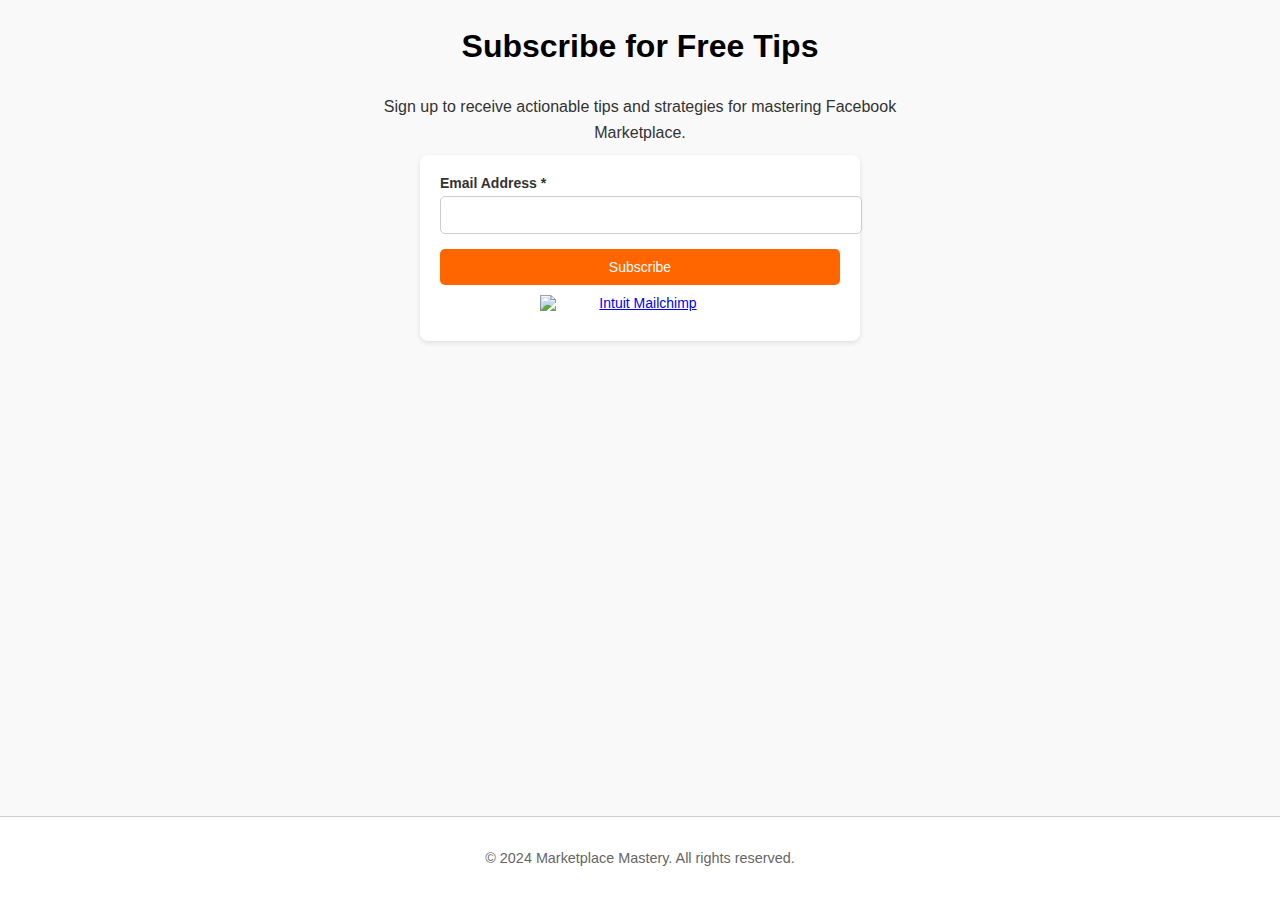
==== signup.html @ 67e74a27 "edited the free form" ====
<!DOCTYPE html>
<html lang="en">
<head>
  <meta charset="UTF-8">
  <meta name="viewport" content="width=device-width, initial-scale=1.0">
  <title>Sign Up for Free</title>
  <link rel="stylesheet" href="styles.css">
  <link href="//cdn-images.mailchimp.com/embedcode/classic-061523.css" rel="stylesheet" type="text/css">
</head>
<body>

<!-- Signup Form Section -->
<section id="mc_embed">
  <h1>Subscribe for Free Tips</h1>
  <p>Sign up to receive actionable tips and strategies for mastering Facebook Marketplace.</p>
  <div id="mc_embed_shell">
    <div id="mc_embed_signup">
      <form action="https://yahoo.us5.list-manage.com/subscribe/post?u=352c195fdf566f561b95b428e&amp;id=1971d0fed3&amp;f_id=0099b8edf0" method="post" id="mc-embedded-subscribe-form" name="mc-embedded-subscribe-form" class="validate" target="_blank">
        <div id="mc_embed_signup_scroll">
          <div class="mc-field-group">
            <label for="mce-EMAIL">Email Address <span class="asterisk">*</span></label>
            <input type="email" name="EMAIL" class="required email" id="mce-EMAIL" required>
          </div>
          <div id="mce-responses" class="clear foot">
            <div class="response" id="mce-error-response" style="display: none;"></div>
            <div class="response" id="mce-success-response" style="display: none;"></div>
          </div>
          <div aria-hidden="true" style="position: absolute; left: -5000px;">
            <input type="text" name="b_352c195fdf566f561b95b428e_1971d0fed3" tabindex="-1" value="">
          </div>
          <div class="optionalParent">
            <div class="clear foot">
              <input type="submit" name="subscribe" id="mc-embedded-subscribe" class="button" value="Subscribe">
              <p>
                <a href="http://eepurl.com/i5wBSA" title="Mailchimp - email marketing made easy and fun">
                  <img class="refferal_badge" src="https://digitalasset.intuit.com/render/content/dam/intuit/mc-fe/en_us/images/intuit-mc-rewards-text-dark.svg" alt="Intuit Mailchimp">
                </a>
              </p>
            </div>
          </div>
        </div>
      </form>
    </div>
  </div>
</section>

<!-- Footer -->
<footer>
  <p>&copy; 2024 Marketplace Mastery. All rights reserved.</p>
</footer>

<!-- Mailchimp Scripts -->
<script type="text/javascript" src="//s3.amazonaws.com/downloads.mailchimp.com/js/mc-validate.js"></script>
<script type="text/javascript">
  (function($) {
    window.fnames = new Array();
    window.ftypes = new Array();
    fnames[0] = 'EMAIL';
    ftypes[0] = 'email';
    fnames[1] = 'FNAME';
    ftypes[1] = 'text';
    fnames[2] = 'LNAME';
    ftypes[2] = 'text';
  }(jQuery));
  var $mcj = jQuery.noConflict(true);
</script>

</body>
</html>
---- styles.css ----
/* General Styles */
body {
  font-family: 'Arial', sans-serif;
  margin: 0;
  padding: 0;
  background-color: #f9f9f9;
  color: #333;
  line-height: 1.6;
  display: flex;
  flex-direction: column;
  min-height: 100vh; /* Ensures the body stretches to full viewport height */
}

h1, h2, h3 {
  color: #000;
  text-align: center;
}

p {
  text-align: center;
  max-width: 600px;
  margin: 10px auto;
}

/* Hero Section */
.hero {
  background-color: #fff;
  padding: 50px 20px;
  text-align: center;
  border-bottom: 2px solid #f0f0f0;
}

.hero h1 {
  font-size: 2.5em;
  margin-bottom: 20px;
}

.hero p {
  font-size: 1.2em;
  margin-bottom: 30px;
}

.cta-buttons {
  margin-top: 20px;
}

.btn {
  display: inline-block;
  padding: 15px 30px;
  font-size: 1em;
  text-decoration: none;
  border-radius: 5px;
  transition: background-color 0.3s;
}

.primary-btn {
  background-color: #ff6600;
  color: #fff;
}

.primary-btn:hover {
  background-color: #e65c00;
}

.secondary-btn {
  background-color: #0073e6;
  color: #fff;
}

.secondary-btn:hover {
  background-color: #005bb5;
}

.tertiary-btn {
  background-color: #28a745;
  color: #fff;
}

.tertiary-btn:hover {
  background-color: #218838;
}

/* About Section */
.about {
  padding: 40px 20px;
}

.about p {
  font-size: 1.1em;
}

/* Packages Section */
.packages {
  padding: 40px 20px;
}

.package-cards {
  display: flex;
  justify-content: center;
  gap: 20px;
  flex-wrap: wrap;
}

.package-card {
  background-color: #fff;
  padding: 20px;
  border-radius: 10px;
  box-shadow: 0 4px 6px rgba(0, 0, 0, 0.1);
  text-align: center;
  width: 300px;
}

.package-card h3 {
  font-size: 1.8em;
  margin-bottom: 15px;
}

.package-card p {
  font-size: 1em;
  margin-bottom: 20px;
}

.package-card .price {
  font-size: 1.5em;
  font-weight: bold;
  color: #ff6600;
}

/* Testimonials Section */
.testimonials {
  padding: 40px 20px;
  background-color: #f5f5f5;
}

.testimonial-cards {
  display: flex;
  justify-content: center;
  gap: 20px;
  flex-wrap: wrap;
}

.testimonial-card {
  background-color: #fff;
  padding: 20px;
  border-radius: 10px;
  box-shadow: 0 4px 6px rgba(0, 0, 0, 0.1);
  text-align: center;
  width: 300px;
}

.testimonial-card p {
  font-size: 1.1em;
  margin-bottom: 10px;
  font-style: italic;
}

.testimonial-card strong {
  font-size: 1em;
  color: #555;
}

/* Mailchimp Embed Form Styling */
#mc_embed_signup {
  background: #fff;
  clear: left;
  font: 14px Helvetica, Arial, sans-serif;
  width: 100%; /* Let it scale responsively */
  max-width: 400px; /* Restrict the width */
  margin: 0 auto; /* Center the form */
  padding: 20px; /* Add some padding for a neat appearance */
  border-radius: 8px; /* Rounded corners for modern look */
  box-shadow: 0 2px 5px rgba(0, 0, 0, 0.1); /* Subtle shadow for depth */
}

#mc_embed_signup h2 {
  text-align: center;
  font-size: 1.5em;
  margin-bottom: 20px;
}

#mc_embed_signup .mc-field-group {
  margin-bottom: 15px;
}

#mc_embed_signup label {
  font-weight: bold;
  display: block;
  margin-bottom: 5px;
}

#mc_embed_signup input[type="email"] {
  width: 100%;
  padding: 10px;
  border: 1px solid #ccc;
  border-radius: 5px;
  font-size: 1em;
}

#mc_embed_signup .button {
  width: 100%;
  background-color: #ff6600;
  color: white;
  padding: 10px;
  font-size: 1em;
  border: none;
  border-radius: 5px;
  cursor: pointer;
  text-align: center;
  transition: background-color 0.3s;
}

#mc_embed_signup .button:hover {
  background-color: #e65c00;
}

#mc_embed_signup .refferal_badge {
  display: block;
  margin: 10px auto;
  max-width: 200px;
  height: auto;
}

/* Footer Styling */
footer {
  margin-top: auto; /* Pushes the footer to the bottom */
  background-color: #fff;
  text-align: center;
  padding: 20px;
  font-size: 0.9em;
  color: #666;
  border-top: 1px solid #ccc;
}
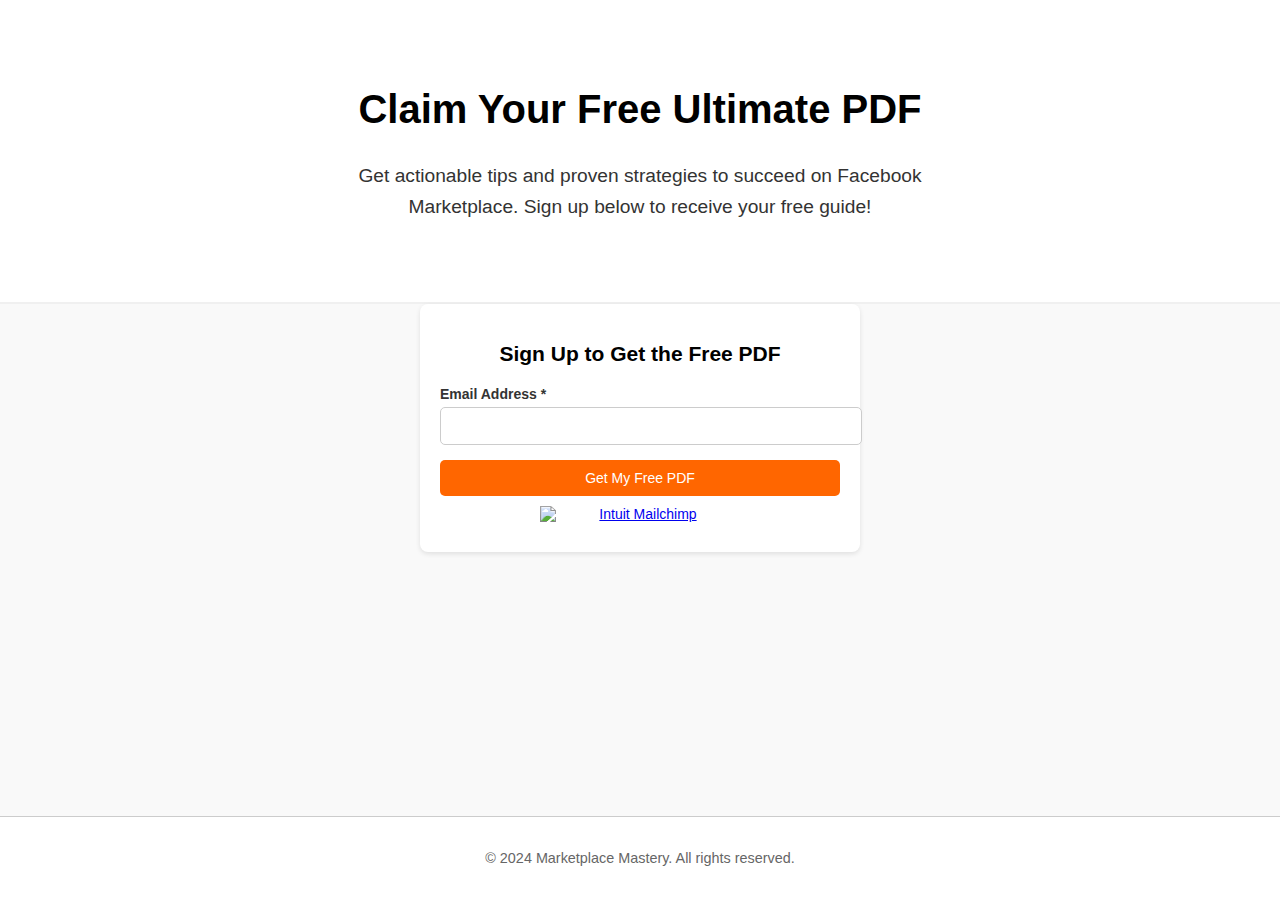
==== commit a593c8c8: "changes made" ====
--- a/signup.html
+++ b/signup.html
@@ -3,20 +3,27 @@
 <head>
   <meta charset="UTF-8">
   <meta name="viewport" content="width=device-width, initial-scale=1.0">
-  <title>Sign Up for Free</title>
+  <title>Get Your Free PDF</title>
   <link rel="stylesheet" href="styles.css">
   <link href="//cdn-images.mailchimp.com/embedcode/classic-061523.css" rel="stylesheet" type="text/css">
 </head>
 <body>
 
+<!-- Header Section -->
+<header class="hero">
+  <div class="hero-content">
+    <h1>Claim Your Free Ultimate PDF</h1>
+    <p>Get actionable tips and proven strategies to succeed on Facebook Marketplace. Sign up below to receive your free guide!</p>
+  </div>
+</header>
+
 <!-- Signup Form Section -->
 <section id="mc_embed">
-  <h1>Subscribe for Free Tips</h1>
-  <p>Sign up to receive actionable tips and strategies for mastering Facebook Marketplace.</p>
   <div id="mc_embed_shell">
     <div id="mc_embed_signup">
       <form action="https://yahoo.us5.list-manage.com/subscribe/post?u=352c195fdf566f561b95b428e&amp;id=1971d0fed3&amp;f_id=0099b8edf0" method="post" id="mc-embedded-subscribe-form" name="mc-embedded-subscribe-form" class="validate" target="_blank">
         <div id="mc_embed_signup_scroll">
+          <h2>Sign Up to Get the Free PDF</h2>
           <div class="mc-field-group">
             <label for="mce-EMAIL">Email Address <span class="asterisk">*</span></label>
             <input type="email" name="EMAIL" class="required email" id="mce-EMAIL" required>
@@ -30,7 +37,7 @@
           </div>
           <div class="optionalParent">
             <div class="clear foot">
-              <input type="submit" name="subscribe" id="mc-embedded-subscribe" class="button" value="Subscribe">
+              <input type="submit" name="subscribe" id="mc-embedded-subscribe" class="button" value="Get My Free PDF">
               <p>
                 <a href="http://eepurl.com/i5wBSA" title="Mailchimp - email marketing made easy and fun">
                   <img class="refferal_badge" src="https://digitalasset.intuit.com/render/content/dam/intuit/mc-fe/en_us/images/intuit-mc-rewards-text-dark.svg" alt="Intuit Mailchimp">
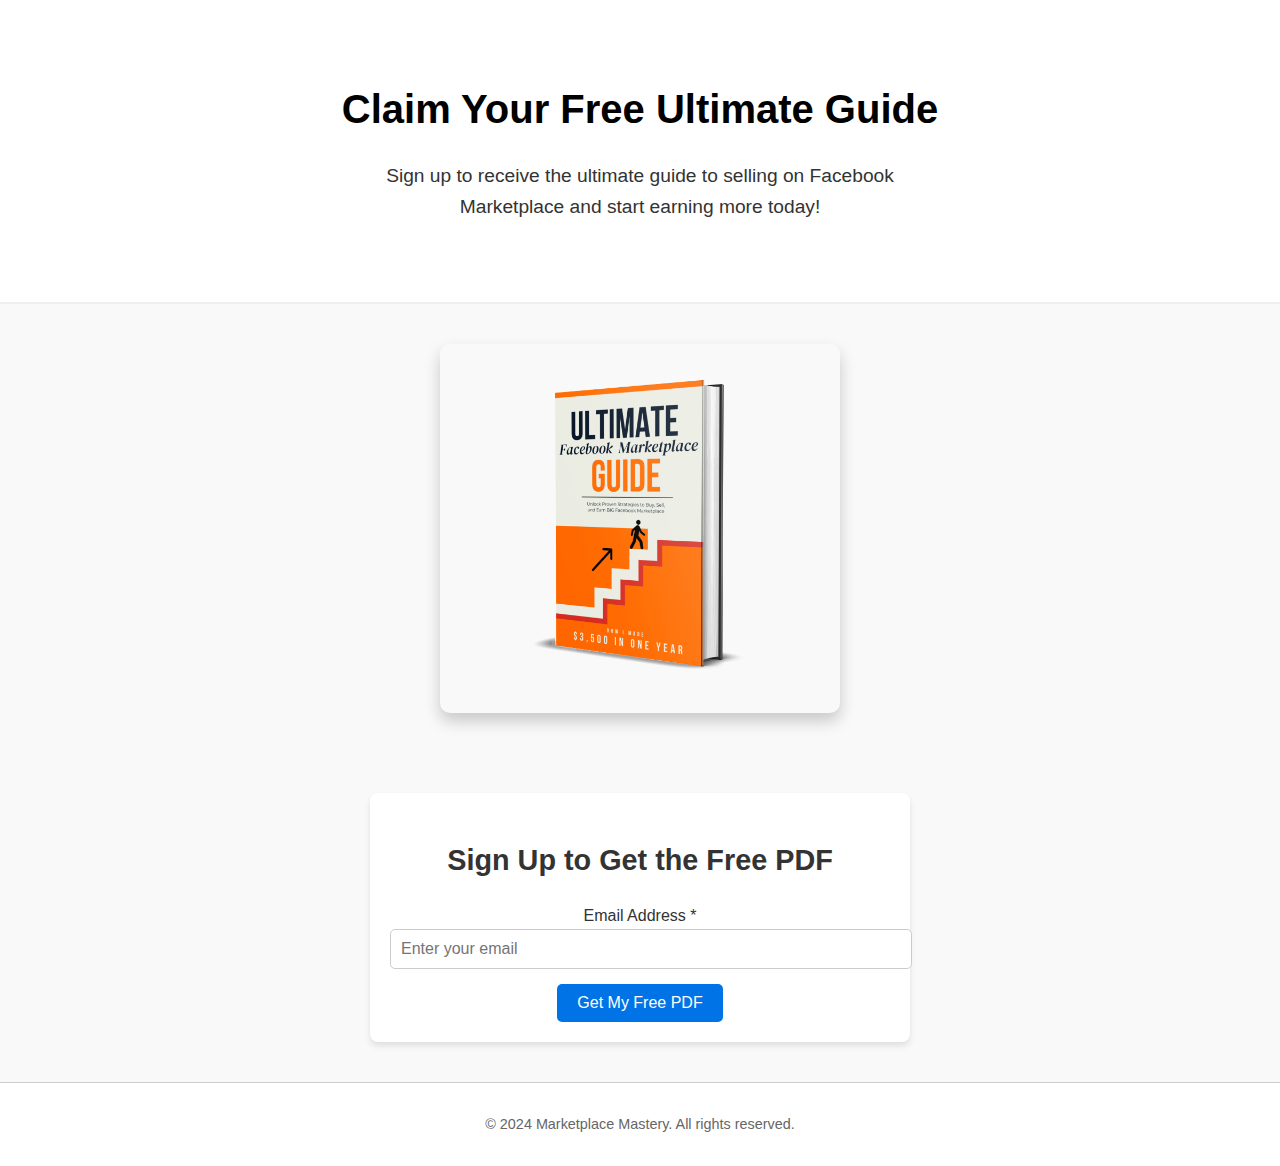
==== commit 9955834a: "added picture fixed ui" ====
--- a/signup.html
+++ b/signup.html
@@ -12,12 +12,17 @@
 <!-- Header Section -->
 <header class="hero">
   <div class="hero-content">
-    <h1>Claim Your Free Ultimate PDF</h1>
-    <p>Get actionable tips and proven strategies to succeed on Facebook Marketplace. Sign up below to receive your free guide!</p>
+    <h1>Claim Your Free Ultimate Guide</h1>
+    <p>Sign up to receive the ultimate guide to selling on Facebook Marketplace and start earning more today!</p>
   </div>
 </header>
 
-<!-- Signup Form Section -->
+<!-- Book Cover Section -->
+<section class="pdf-showcase">
+  <img src="Assets/BookCover.png" alt="Ultimate Facebook Marketplace Guide" class="pdf-large-cover">
+</section>
+
+<!-- Corrected Mailchimp Signup Form Section -->
 <section id="mc_embed">
   <div id="mc_embed_shell">
     <div id="mc_embed_signup">
@@ -26,23 +31,18 @@
           <h2>Sign Up to Get the Free PDF</h2>
           <div class="mc-field-group">
             <label for="mce-EMAIL">Email Address <span class="asterisk">*</span></label>
-            <input type="email" name="EMAIL" class="required email" id="mce-EMAIL" required>
+            <input type="email" name="EMAIL" class="required email" id="mce-EMAIL" placeholder="Enter your email" required>
           </div>
           <div id="mce-responses" class="clear foot">
-            <div class="response" id="mce-error-response" style="display: none;"></div>
-            <div class="response" id="mce-success-response" style="display: none;"></div>
+            <div class="response" id="mce-error-response" style="display:none;"></div>
+            <div class="response" id="mce-success-response" style="display:none;"></div>
           </div>
-          <div aria-hidden="true" style="position: absolute; left: -5000px;">
+          <div aria-hidden="true" style="position:absolute; left:-5000px;">
             <input type="text" name="b_352c195fdf566f561b95b428e_1971d0fed3" tabindex="-1" value="">
           </div>
           <div class="optionalParent">
             <div class="clear foot">
               <input type="submit" name="subscribe" id="mc-embedded-subscribe" class="button" value="Get My Free PDF">
-              <p>
-                <a href="http://eepurl.com/i5wBSA" title="Mailchimp - email marketing made easy and fun">
-                  <img class="refferal_badge" src="https://digitalasset.intuit.com/render/content/dam/intuit/mc-fe/en_us/images/intuit-mc-rewards-text-dark.svg" alt="Intuit Mailchimp">
-                </a>
-              </p>
             </div>
           </div>
         </div>
--- a/styles.css
+++ b/styles.css
@@ -126,6 +126,16 @@
   color: #ff6600;
 }
 
+/* PDF Cover Styling */
+.pdf-cover {
+  display: block;
+  margin: 20px auto;
+  max-width: 200px; /* Adjust width for consistency */
+  height: auto;
+  box-shadow: 0 4px 6px rgba(0, 0, 0, 0.1); /* Subtle shadow for depth */
+  border-radius: 5px; /* Optional rounded corners */
+}
+
 /* Testimonials Section */
 .testimonials {
   padding: 40px 20px;
@@ -159,33 +169,74 @@
   color: #555;
 }
 
-/* Mailchimp Embed Form Styling */
+/* Footer Styling */
+footer {
+  margin-top: auto; /* Pushes the footer to the bottom */
+  background-color: #fff;
+  text-align: center;
+  padding: 20px;
+  font-size: 0.9em;
+  color: #666;
+  border-top: 1px solid #ccc;
+}
+
+/* Showcase for Larger PDF Cover */
+.pdf-showcase {
+  display: flex;
+  justify-content: center;
+  align-items: center;
+  padding: 40px 20px;
+  background-color: #f9f9f9; /* Light background for contrast */
+}
+
+.pdf-large-cover {
+  max-width: 400px; /* Large width for emphasis */
+  height: auto;
+  box-shadow: 0 8px 16px rgba(0, 0, 0, 0.2); /* Stronger shadow for depth */
+  border-radius: 10px; /* Smooth corners */
+}
+
+/* Adjust alignment of the form */
+#mc_embed {
+  padding: 40px 20px;
+  text-align: center;
+}
+
+/* Showcase for Larger PDF Cover */
+.pdf-showcase {
+  display: flex;
+  justify-content: center;
+  align-items: center;
+  padding: 40px 20px;
+  background-color: #f9f9f9; /* Light background for contrast */
+}
+
+.pdf-large-cover {
+  max-width: 400px; /* Large width for emphasis */
+  height: auto;
+  box-shadow: 0 8px 16px rgba(0, 0, 0, 0.2); /* Stronger shadow for depth */
+  border-radius: 10px; /* Smooth corners */
+}
+
+/* Mailchimp Form Styling */
+#mc_embed {
+  padding: 40px 20px;
+  text-align: center;
+}
+
 #mc_embed_signup {
   background: #fff;
-  clear: left;
-  font: 14px Helvetica, Arial, sans-serif;
-  width: 100%; /* Let it scale responsively */
-  max-width: 400px; /* Restrict the width */
-  margin: 0 auto; /* Center the form */
-  padding: 20px; /* Add some padding for a neat appearance */
-  border-radius: 8px; /* Rounded corners for modern look */
-  box-shadow: 0 2px 5px rgba(0, 0, 0, 0.1); /* Subtle shadow for depth */
+  padding: 20px;
+  border-radius: 8px;
+  box-shadow: 0 4px 6px rgba(0, 0, 0, 0.1);
+  max-width: 500px;
+  margin: 0 auto;
 }
 
 #mc_embed_signup h2 {
-  text-align: center;
-  font-size: 1.5em;
+  font-size: 1.8em;
   margin-bottom: 20px;
-}
-
-#mc_embed_signup .mc-field-group {
-  margin-bottom: 15px;
-}
-
-#mc_embed_signup label {
-  font-weight: bold;
-  display: block;
-  margin-bottom: 5px;
+  color: #333;
 }
 
 #mc_embed_signup input[type="email"] {
@@ -194,39 +245,20 @@
   border: 1px solid #ccc;
   border-radius: 5px;
   font-size: 1em;
+  margin-bottom: 15px;
 }
 
 #mc_embed_signup .button {
-  width: 100%;
-  background-color: #ff6600;
+  background-color: #0073e6;
   color: white;
-  padding: 10px;
-  font-size: 1em;
   border: none;
+  padding: 10px 20px;
   border-radius: 5px;
+  font-size: 1em;
   cursor: pointer;
-  text-align: center;
   transition: background-color 0.3s;
 }
 
 #mc_embed_signup .button:hover {
-  background-color: #e65c00;
-}
-
-#mc_embed_signup .refferal_badge {
-  display: block;
-  margin: 10px auto;
-  max-width: 200px;
-  height: auto;
-}
-
-/* Footer Styling */
-footer {
-  margin-top: auto; /* Pushes the footer to the bottom */
-  background-color: #fff;
-  text-align: center;
-  padding: 20px;
-  font-size: 0.9em;
-  color: #666;
-  border-top: 1px solid #ccc;
+  background-color: #005bb5;
 }